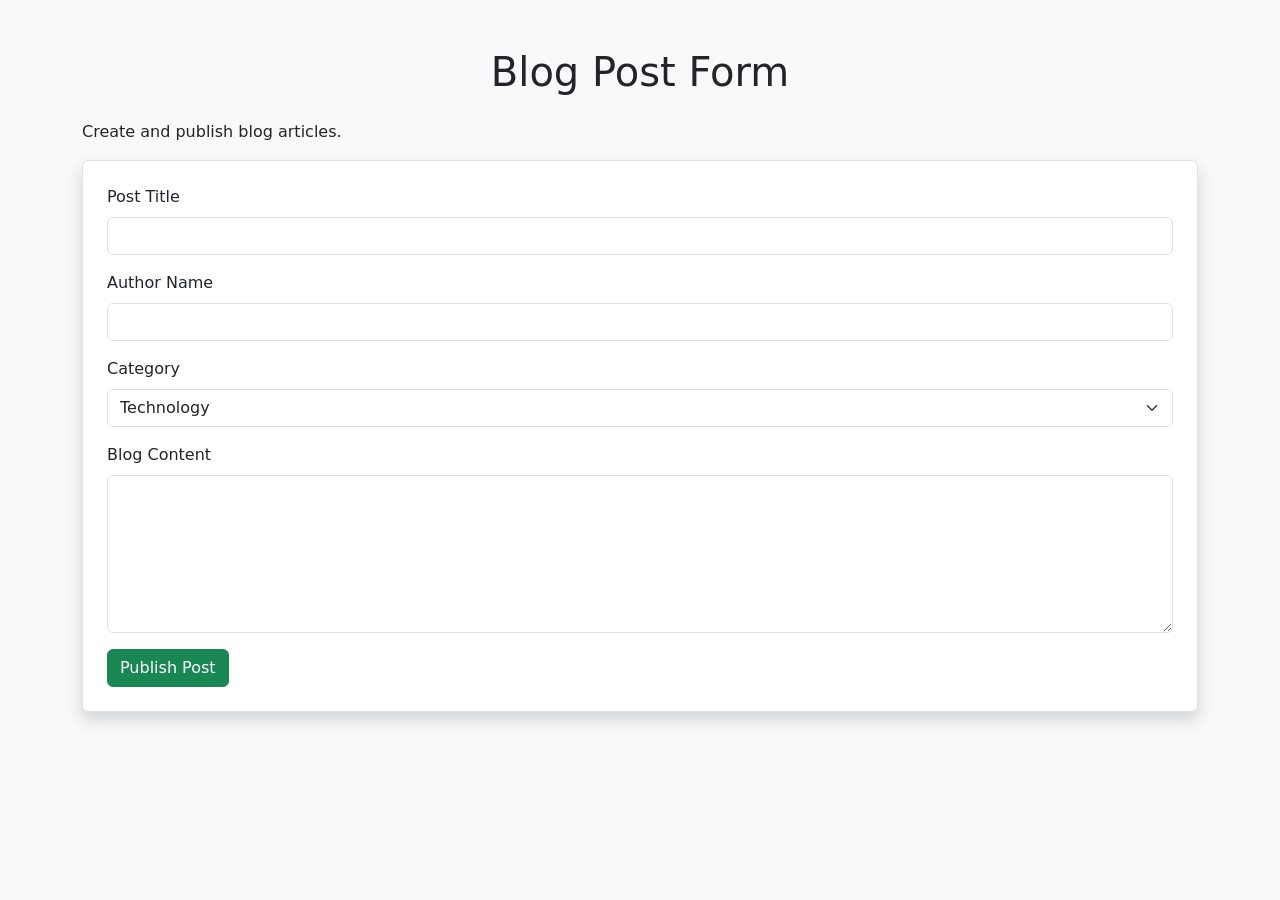
==== blog.html @ a44655fe "Created Bootstrap blog form" ====
<!DOCTYPE html>
<html lang="en">
<head>
    <meta charset="UTF-8">
    <meta name="viewport" content="width=device-width, initial-scale=1.0">
    <title>Blog Post Form</title>

    <link href="https://cdn.jsdelivr.net/npm/bootstrap@5.3.3/dist/css/bootstrap.min.css" rel="stylesheet">
</head>

<body class="bg-light">

<div class="container mt-5">

    <h1 class="text-center mb-4">Blog Post Form</h1>
<p>Create and publish blog articles.</p>
    <form class="border p-4 bg-white rounded shadow">

        <div class="mb-3">
            <label class="form-label">Post Title</label>
            <input type="text" class="form-control">
        </div>

        <div class="mb-3">
            <label class="form-label">Author Name</label>
            <input type="text" class="form-control">
        </div>

        <div class="mb-3">
            <label class="form-label">Category</label>
            <select class="form-select">
                <option>Technology</option>
                <option>Education</option>
                <option>Business</option>
            </select>
        </div>

        <div class="mb-3">
            <label class="form-label">Blog Content</label>
            <textarea class="form-control" rows="6"></textarea>
        </div>

        <button type="submit" class="btn btn-success">
            Publish Post
        </button>

    </form>

</div>

</body>
</html>
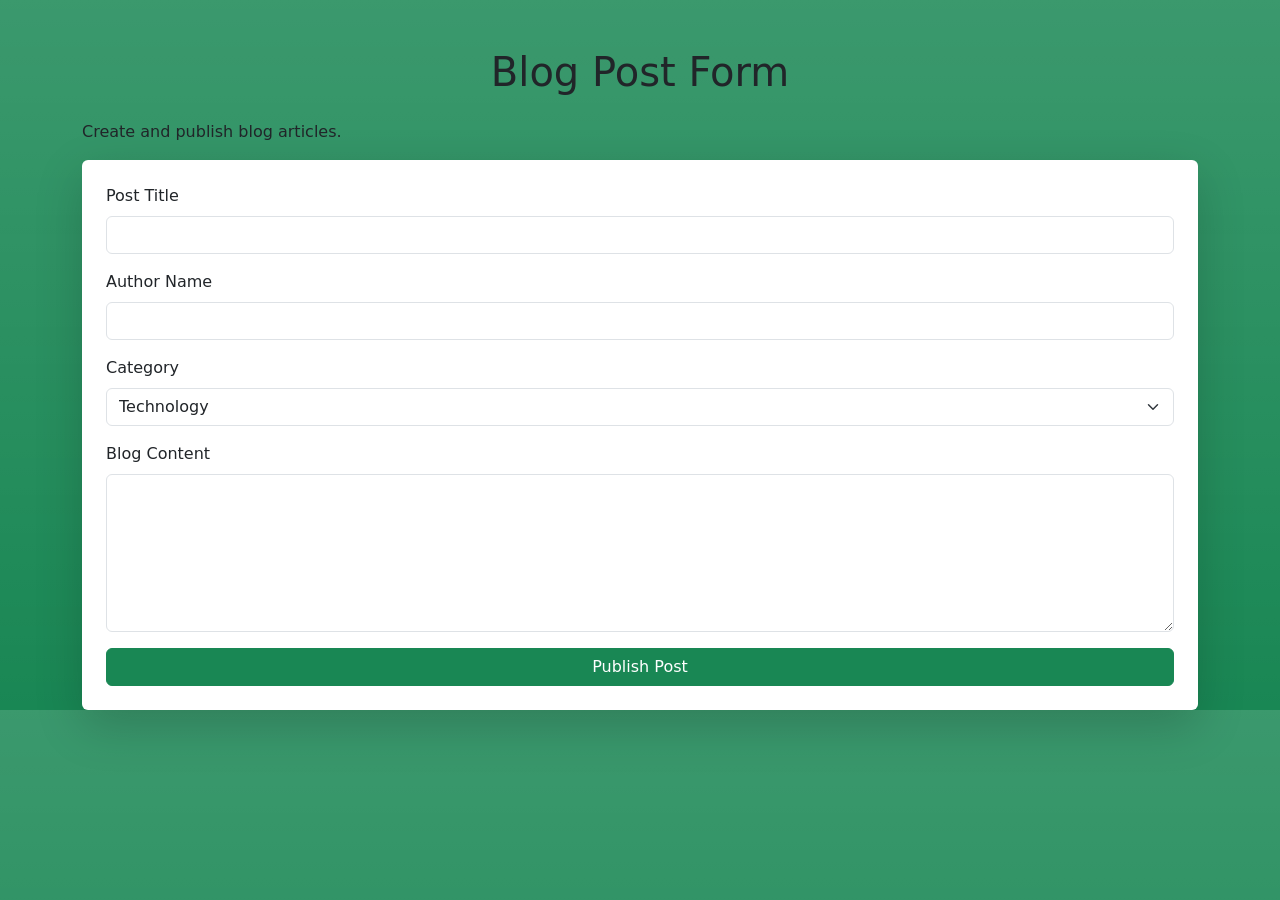
==== commit c740be56: "Improved blog form appearance using Bootstrap" ====
--- a/blog.html
+++ b/blog.html
@@ -8,13 +8,13 @@
     <link href="https://cdn.jsdelivr.net/npm/bootstrap@5.3.3/dist/css/bootstrap.min.css" rel="stylesheet">
 </head>
 
-<body class="bg-light">
+<body class="bg-success bg-gradient">
 
 <div class="container mt-5">
 
     <h1 class="text-center mb-4">Blog Post Form</h1>
 <p>Create and publish blog articles.</p>
-    <form class="border p-4 bg-white rounded shadow">
+    <form class="p-4 bg-white rounded shadow-lg">
 
         <div class="mb-3">
             <label class="form-label">Post Title</label>
@@ -40,7 +40,7 @@
             <textarea class="form-control" rows="6"></textarea>
         </div>
 
-        <button type="submit" class="btn btn-success">
+        <button type="submit" class="btn btn-success w-100">
             Publish Post
         </button>
 
